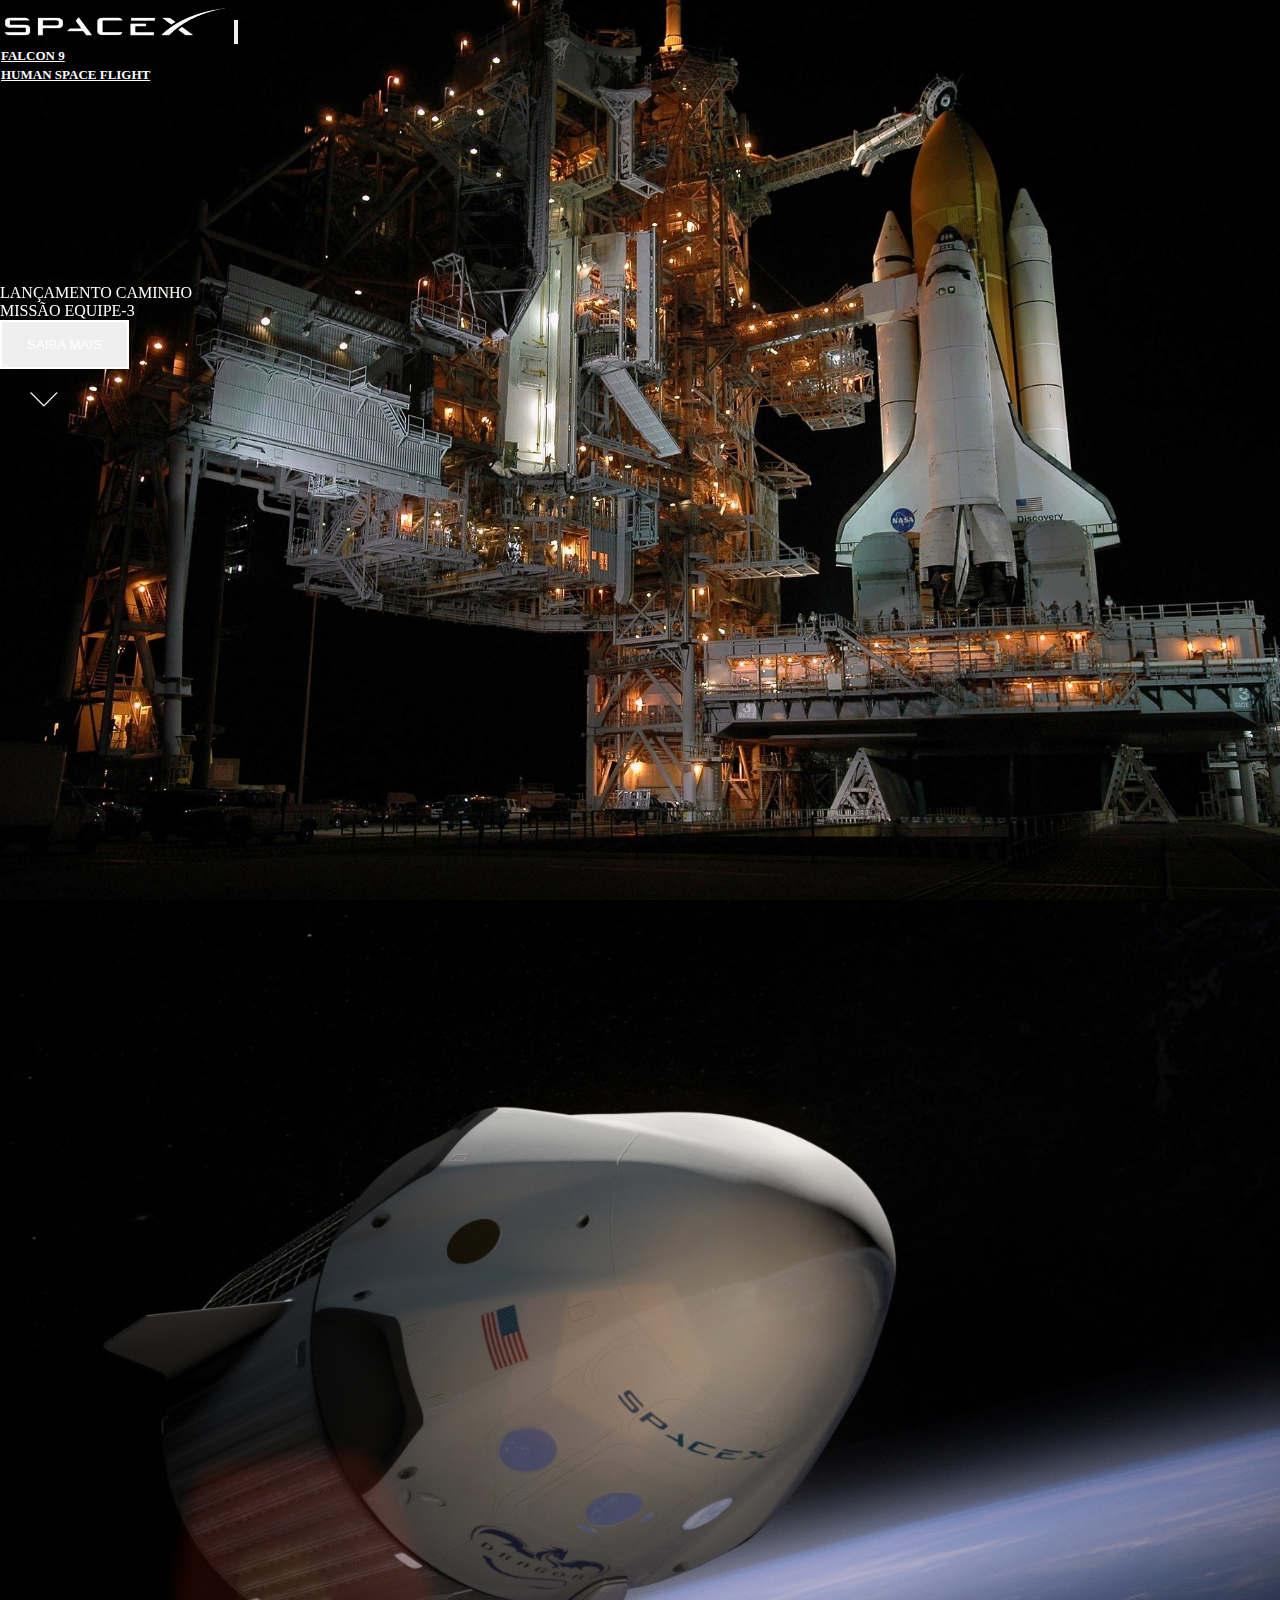
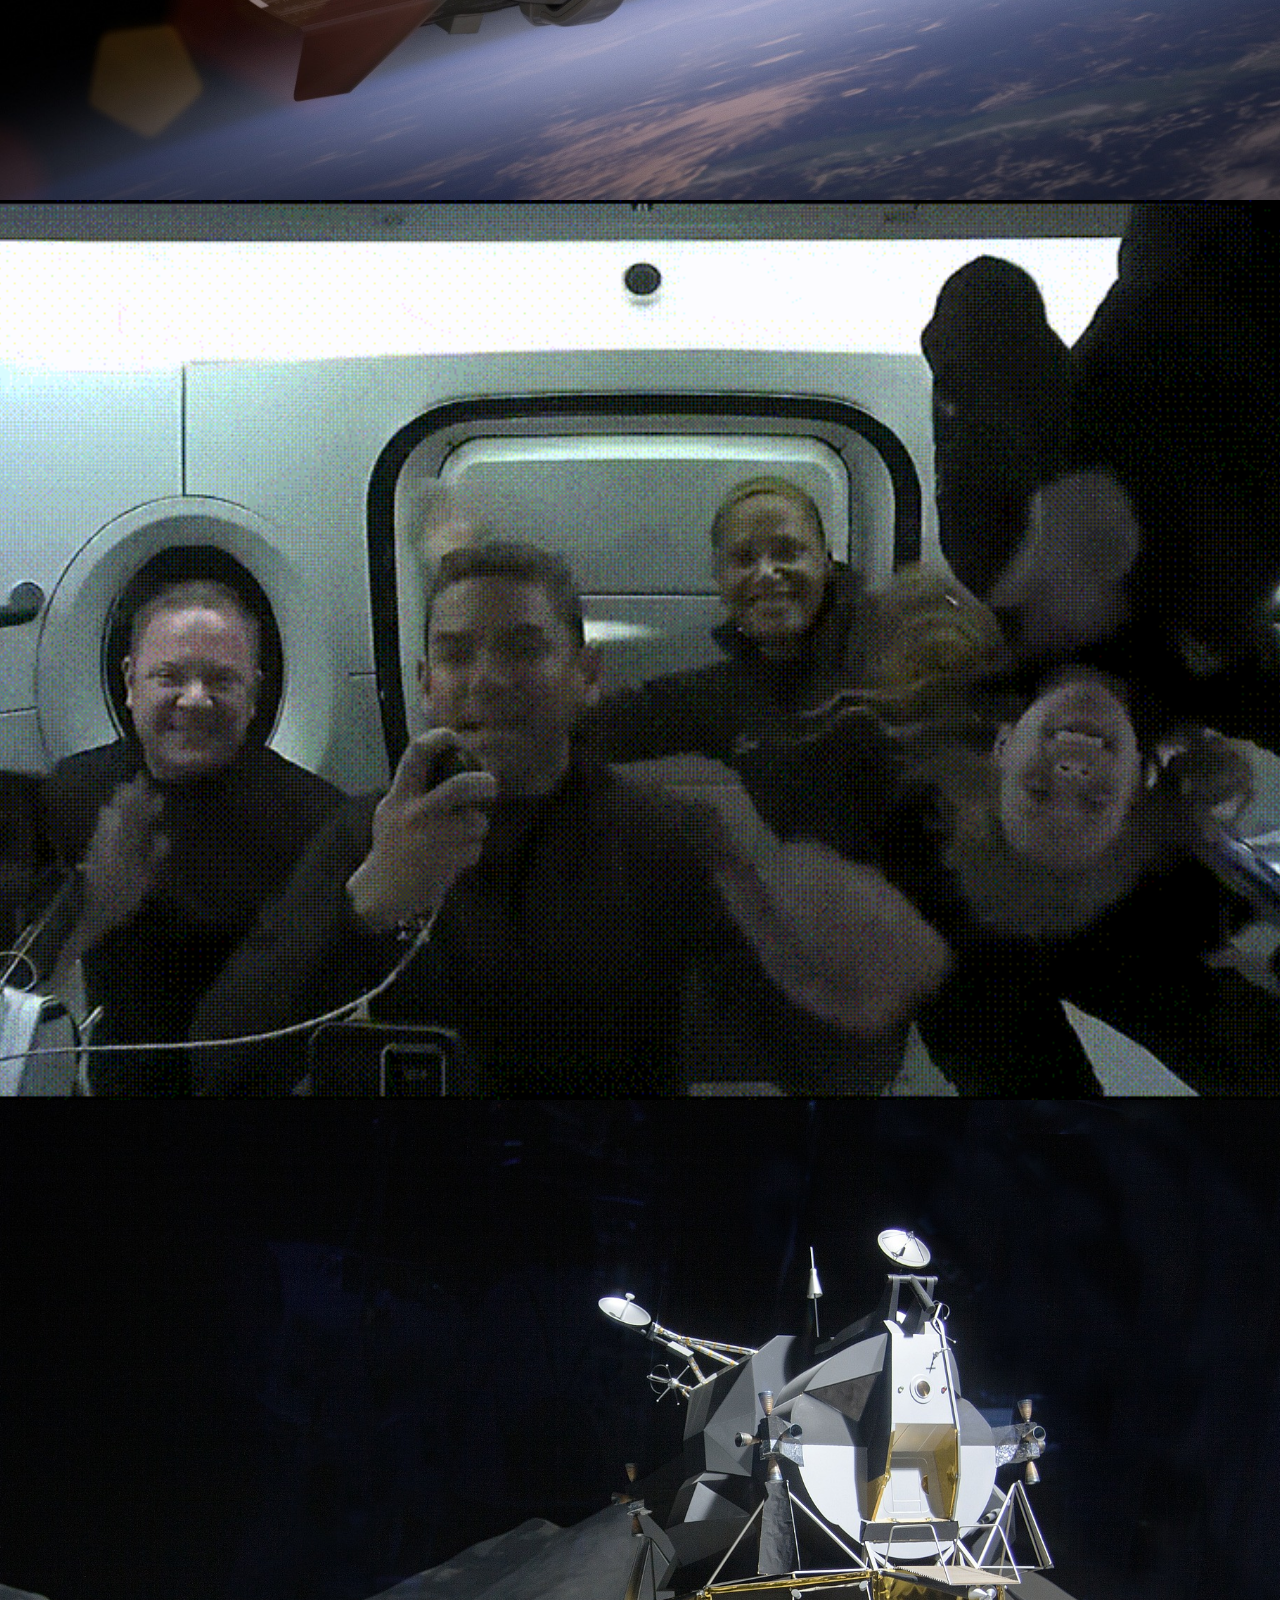
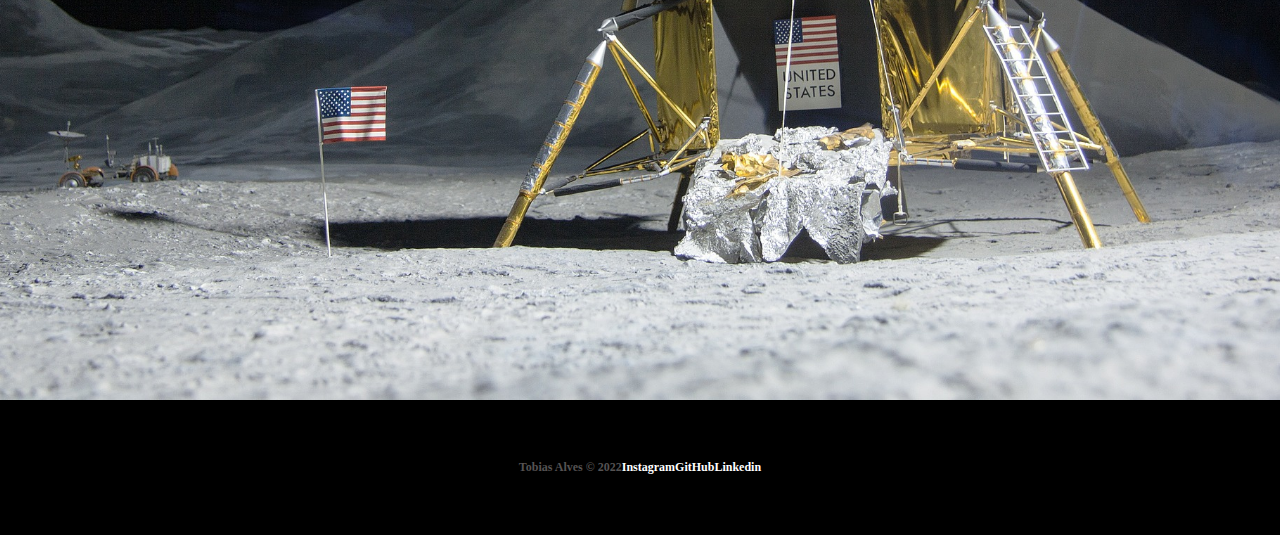
==== index.html @ dced0ced "Initial commit" ====
<!DOCTYPE html>
<html lang="pt-br">
  <head>
    <meta charset="UTF-8" />
    <meta http-equiv="X-UA-Compatible" content="IE=edge" />
    <meta name="viewport" content="width=device-width, initial-scale=1.0" />
    <!-- Animation Lib -->
    <link rel="stylesheet" href="https://unpkg.com/aos@next/dist/aos.css" />
    <!-- Bootstrap Css -->
    <link
      href="https://cdn.jsdelivr.net/npm/bootstrap@5.1.3/dist/css/bootstrap.min.css"
      rel="stylesheet"
      integrity="sha384-1BmE4kWBq78iYhFldvKuhfTAU6auU8tT94WrHftjDbrCEXSU1oBoqyl2QvZ6jIW3"
      crossorigin="anonymous"
    />
    <link
      rel="shortcut icon"
      href="img/home/spacex (1).png"
      type="image/x-icon"
    />
    <link rel="stylesheet" href="css/style.css" />
    <title>SpaceX</title>
  </head>
  <body class="bg-black">
    <section class="container-fluid section1">
      <header class="container">
        <nav
          class="navbar navbar-expand-lg navbar-dark d-flex justify-content-between"
        >
          <div class="container-fluid">
            <a class="navbar-brand" href="#"
              ><img
                class="img-fluid logo mt-2"
                src="img/spaceX-Logo.png"
                alt="SpaceX logo"
            /></a>
            <button
              class="navbar-toggler"
              type="button"
              data-bs-toggle="collapse"
              data-bs-target="#navbarNav"
              aria-controls="navbarNav"
              aria-expanded="false"
              aria-label="Toggle navigation"
            >
              <p class="navbar-toggler-icon"></p>
            </button>
            <div class="collapse navbar-collapse" id="navbarNav">
              <ul class="navbar-nav mt-4">
                <li class="nav-item me-2">
                  <a
                    class="nav-link active"
                    aria-current="page"
                    href="pages/falcon9.html"
                     >FALCON 9
                  </a>
                </li>
                <li class="nav-item">
                  <a class="nav-link" href="pages/humanflight.html"
                    >HUMAN SPACE FLIGHT</a
                  >
                </li>
              </ul>
            </div>
          </div>
        </nav>
      </header>
      <div  data-aos="fade-up" data-aos-duration="2000"  class="container text">
        <p class="h5" id="t1">LANÇAMENTO CAMINHO</p>
        <p class="h1">MISSÃO EQUIPE-3</p>
        <button type="button" class="btn btn-outline-light mt-5" id="button">
          SAIBA MAIS
        </button>
        <div class="container text-center">
          <img class="arrowdown" src="img/home/arrowDown.gif" alt="arrowDown" />
        </div>
      </div>
    </section>

    <section class="container-fluid section2">
      <div class="container text" data-aos="fade-right" data-aos-duration="2000">
        <p class="h5" id="t1">MISSÃO CONCLUÍDA</p>
        <p class="h1">MISSÃO EQUIPE-2 RETORNOU</p>
        <button type="button" class="btn btn-outline-light mt-3" id="button">
          SAIBA MAIS
        </button>
    </section>

     <section class="container-fluid section3">
      <div class="container text" data-aos="fade-down" data-aos-duration="2000">
        <p class="h5" id="t1">MISSÃO CONCLUÍDA</p>
        <p class="h1">DRAGON RETORNOU PARA A TERRA</p>
        <button type="button" class="btn btn-outline-light mt-3" id="button">
          SAIBA MAIS
        </button>
    </section>

    <section class="container-fluid section4">
      <div class="container text" data-aos="fade-down-right" data-aos-duration="2000">
        <p class="h1">STARSHIP POUSA ASTRONAUTAS NA LUA</p>
        <button type="button" class="btn btn-outline-light mt-3" id="button">
          SAIBA MAIS
        </button>
    </section>

    <footer class="container-fluid text-center footer">
      <span class="me-3"> Tobias Alves &copy; 2022</span>
      <a class="me-3" target="_blank" href="https://www.instagram.com/tobias_alvz/">Instagram</a>
      <a class="me-3" target="_blank" href="https://github.com/TobiasAlvz">GitHub</a>
      <a class="me-3"target="_blank" href="https://www.linkedin.com/in/tobias-jos%C3%A9-alves-ribeiro-29b433242/">Linkedin</a>
    </footer>
    <!-- Script animation -->
    <script src="https://unpkg.com/aos@next/dist/aos.js"></script>
    <script>
      AOS.init();
    </script>
    <!-- Bootstrap Js -->
    <script
      src="https://cdn.jsdelivr.net/npm/bootstrap@5.2.0/dist/js/bootstrap.bundle.min.js"
      integrity="sha384-A3rJD856KowSb7dwlZdYEkO39Gagi7vIsF0jrRAoQmDKKtQBHUuLZ9AsSv4jD4Xa"
      crossorigin="anonymous"
    ></script>
  </body>
</html>
---- css/style.css ----
* {
  margin: 0;
  padding: 0;
  box-sizing: border-box;
  color: white;
}

section {
  min-height: 100vh;
  background-position: center;
  background-repeat: no-repeat;
  background-size: cover;
  color: white;
}

.logo {
  width: 230px;
}

a {
  position: relative;
  display: inline-block;
}

.nav-link {
  padding: 1px;
  font-size: small;
  font-weight: bold;
}

.nav-link:after {
  content: "  ";
  position: absolute;
  width: 100%;
  transform: scaleX(0);
  height: 1px;
  bottom: 0;
  left: 0;
  background-color: white;
  transform-origin: bottom right;
  transition: transform 0.3s ease-out;
}

.nav-link:hover:after {
  transform: scaleX(1);
  transform-origin: bottom left;
}

.arrowdown {
  display: inline-block;
  width: 90px;
  margin-top: 5px;
}

#button {
  padding: 15px 25px;
  border: 2px solid white;
  position: relative;
}

#button:before {
  content: "";
  position: absolute;
  top: 0px;
  left: 0px;
  width: 100%;
  height: 0px;
  background-color: rgba(255, 255, 255, 0.185);
  color: black;
  border-radius: 10px;
  transition: all 0.5s ease;
}

#button:hover:before {
  height: 100%;
  color: black;
  font-weight: bold;
}

.footer {
  background-color: black;
  height: 15vh;
  font-size: 12px;
  font-weight: bold;
  display: flex;
  align-items: center;
  justify-content: center;
}
.footer a {
  text-decoration: none;
  color: white;
  transition: 0.5s;
}
.footer a:hover {
  color: #b9b9b9;
}

.footer > span {
  color: #555252;
}

.navbar-toggler-icon {
  height: 20px;
}

section.section1 {
  background-image: url("../../img/home/01 (1).jpg");
}
section.section2 {
  background-image: url("../../img/home/03 (1).jpg");
}
section.section3 {
  background-image: url("../../img/home/02.gif");
}
section.section4 {
  background-image: url("../../img/home/04.jpg");
}

.text {
  padding-top: 200px;
}

@media (max-width: 405px) {
  .logo {
    width: 180px;
    margin-top: 15px;
  }
  .footer {
    font-size: 10px;
  }
}
@media (max-width: 350px) {
  .logo {
    width: 150px;
    margin-top: 15px;
  }
}
@media (max-width: 750px) {
  .text {
    padding-top: 120px;
  }
  .text {
    width: auto;
    font-size: 50px;
  }
  .text {
    width: auto;
    font-size: 50px;
  }
}

/*# sourceMappingURL=style.css.map */
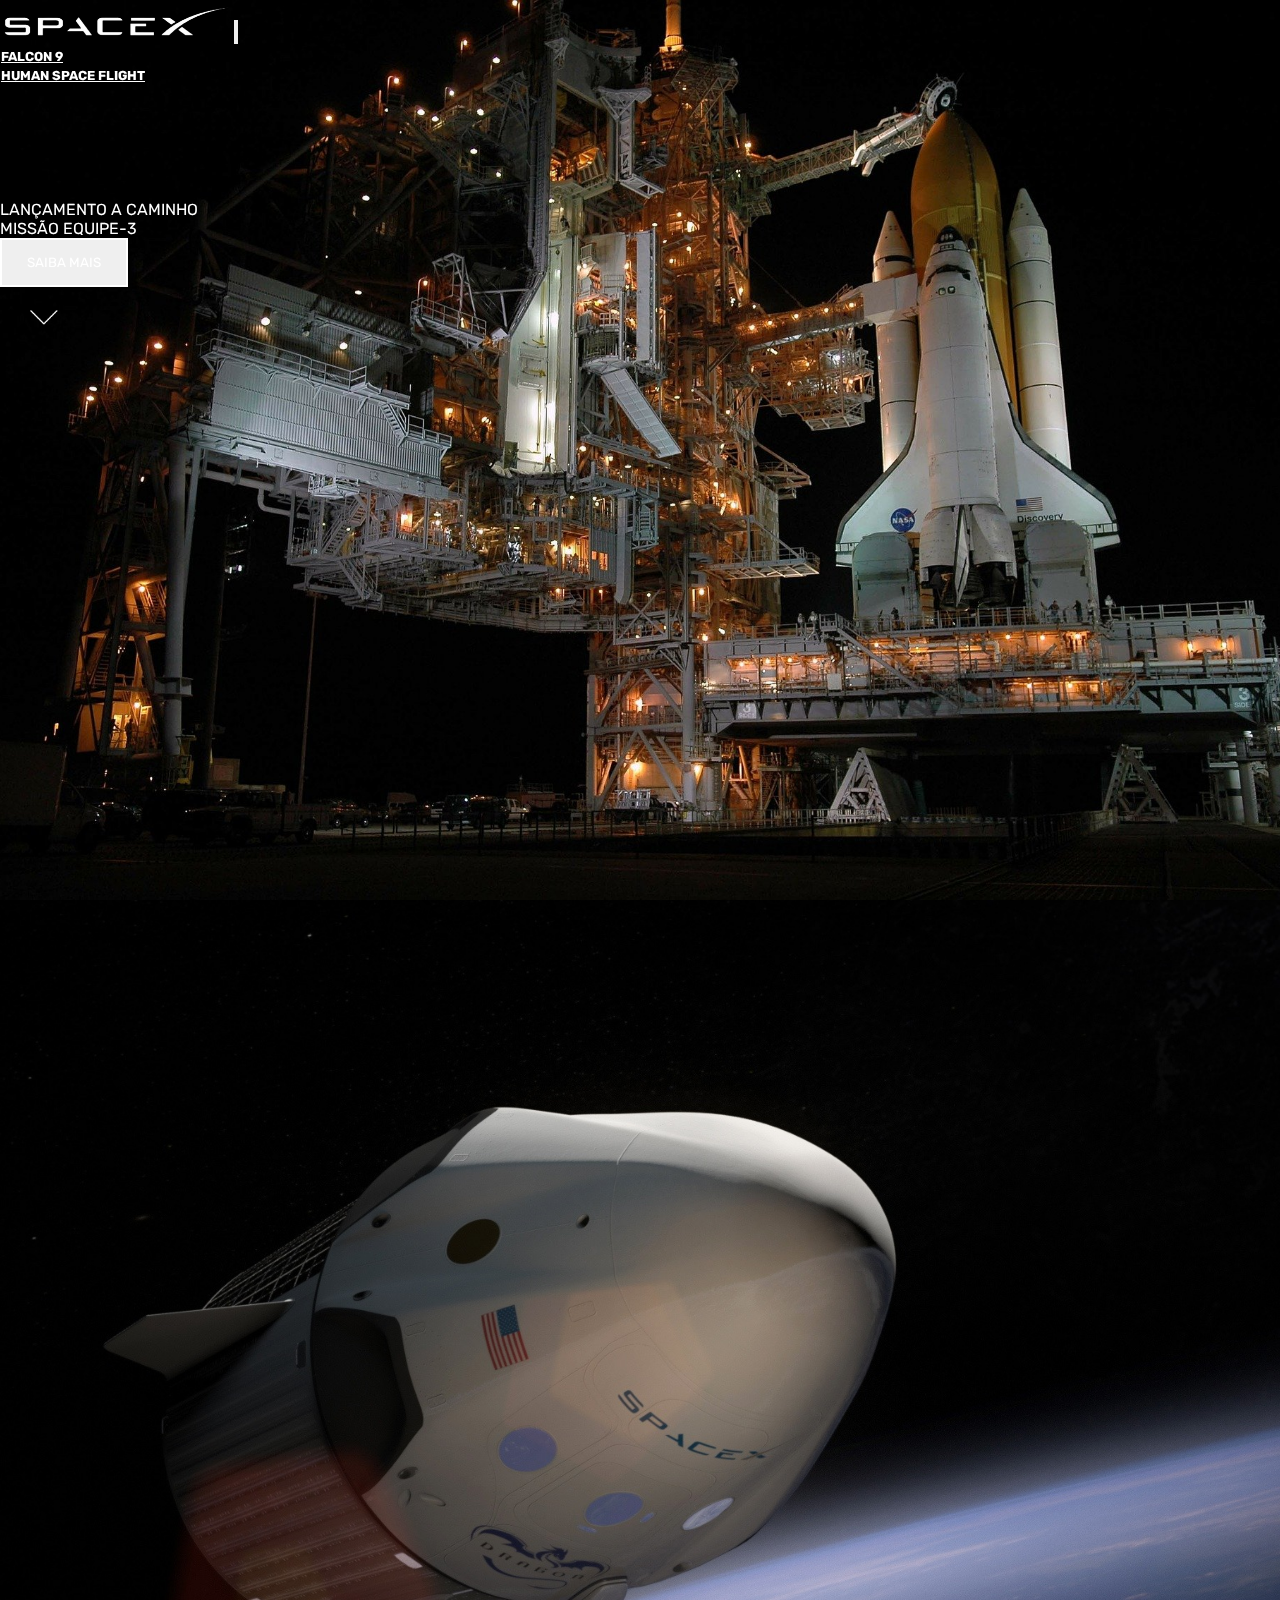
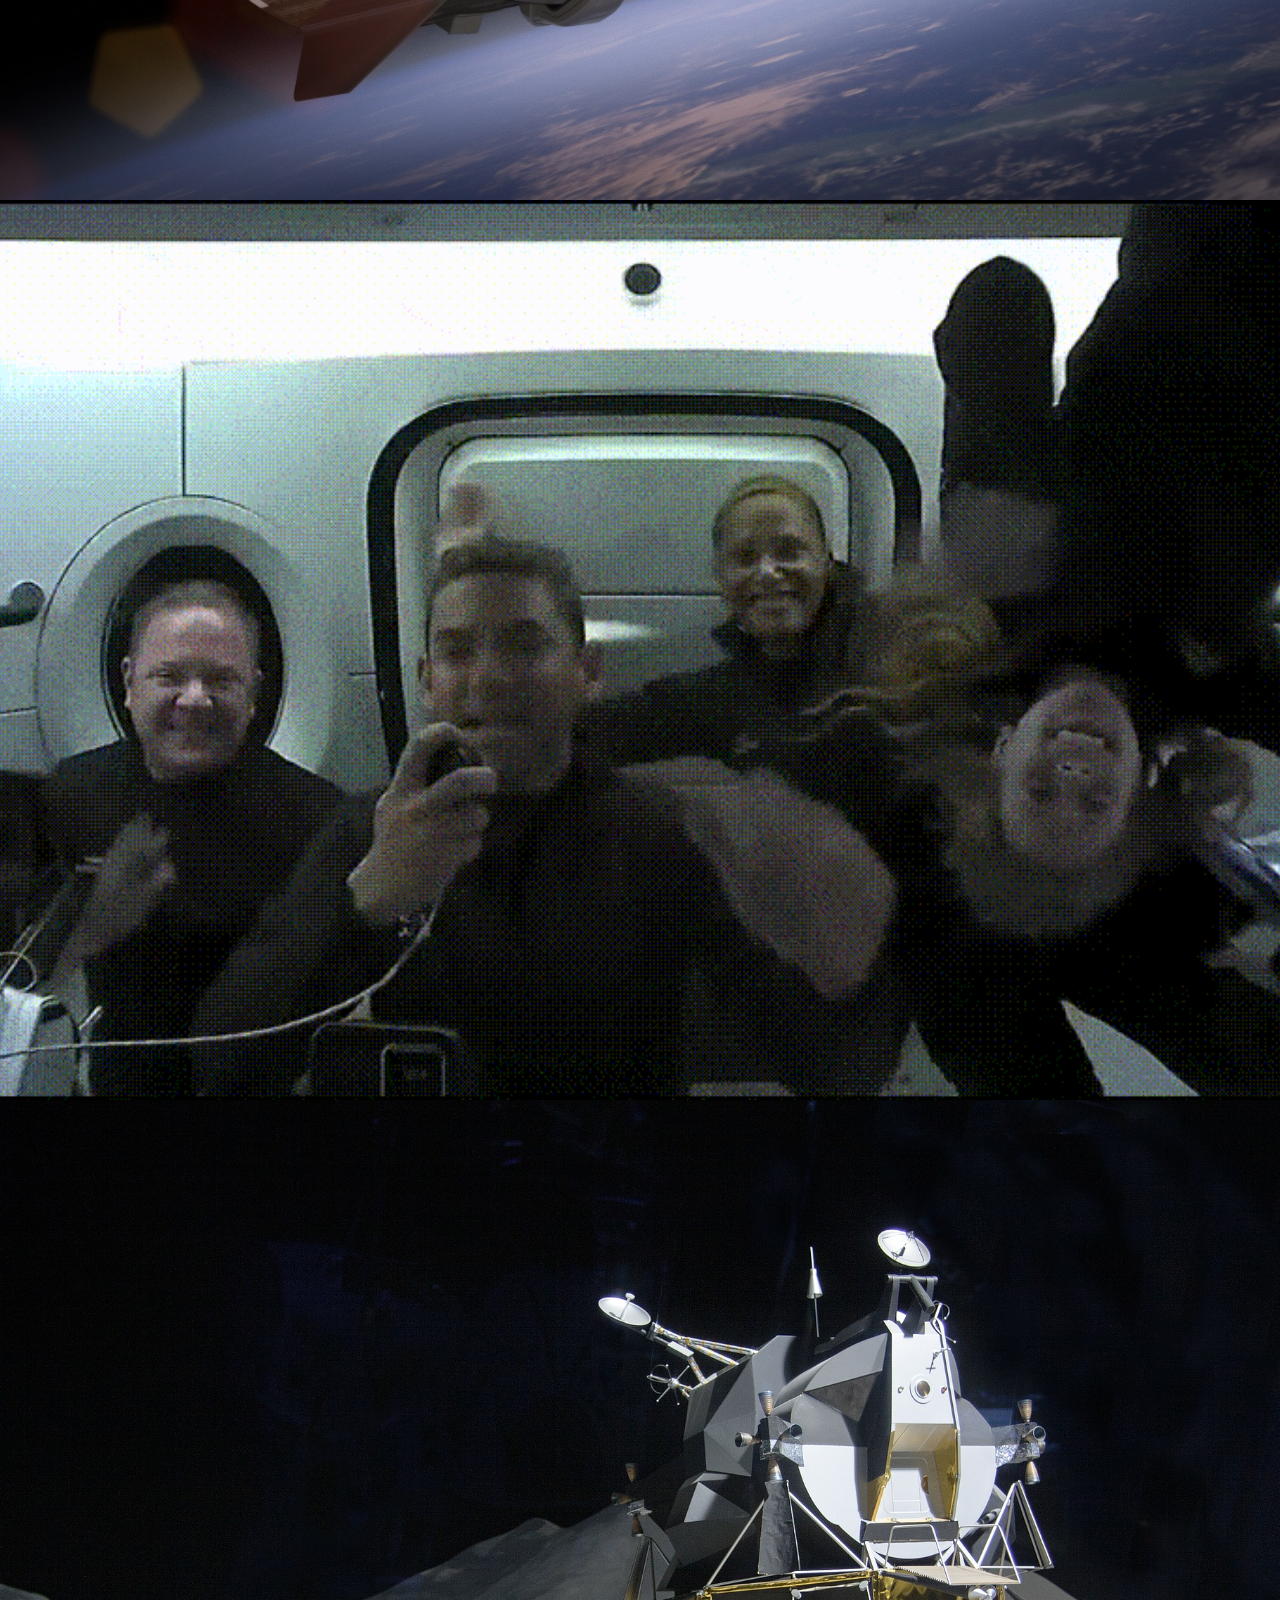
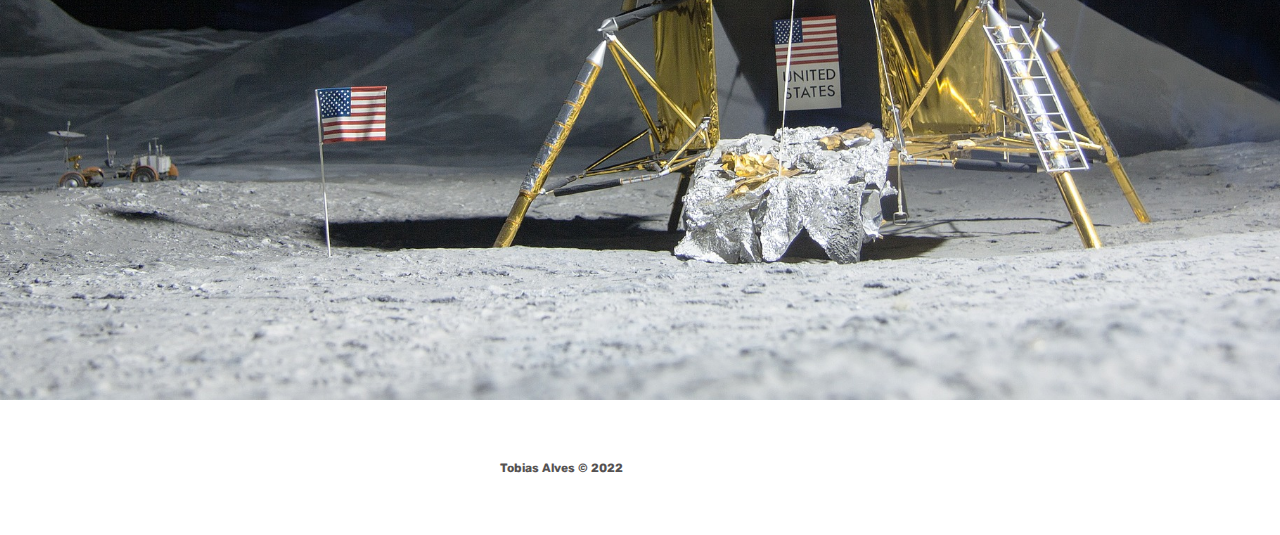
==== commit 0d71649e: "up" ====
--- a/index.html
+++ b/index.html
@@ -66,7 +66,7 @@
         </nav>
       </header>
       <div  data-aos="fade-up" data-aos-duration="2000"  class="container text">
-        <p class="h5" id="t1">LANÇAMENTO CAMINHO</p>
+        <p class="h5" id="t1">LANÇAMENTO A CAMINHO</p>
         <p class="h1">MISSÃO EQUIPE-3</p>
         <button type="button" class="btn btn-outline-light mt-5" id="button">
           SAIBA MAIS
--- a/css/style.css
+++ b/css/style.css
@@ -1,34 +1,34 @@
+@import "https://fonts.googleapis.com/css2?family=Rubik:wght@300&display=swap";
 * {
   margin: 0;
   padding: 0;
   box-sizing: border-box;
-  color: white;
-}
-
+  color: #fff;
+  font-family: "Rubik", sans-serif;
+}
 section {
   min-height: 100vh;
   background-position: center;
   background-repeat: no-repeat;
   background-size: cover;
-  color: white;
-}
-
+  color: #fff;
+}
+header {
+  position: fixed;
+}
 .logo {
   width: 230px;
 }
-
 a {
   position: relative;
   display: inline-block;
 }
-
 .nav-link {
   padding: 1px;
   font-size: small;
   font-weight: bold;
 }
-
-.nav-link:after {
+.nav-link.nav-link:after {
   content: "  ";
   position: absolute;
   width: 100%;
@@ -36,28 +36,26 @@
   height: 1px;
   bottom: 0;
   left: 0;
-  background-color: white;
+  background-color: #fff;
+  font-weight: bold;
+  color: #b9b9b9;
   transform-origin: bottom right;
   transition: transform 0.3s ease-out;
 }
-
-.nav-link:hover:after {
+.nav-link.nav-link:hover:after {
   transform: scaleX(1);
   transform-origin: bottom left;
 }
-
 .arrowdown {
   display: inline-block;
   width: 90px;
   margin-top: 5px;
 }
-
 #button {
   padding: 15px 25px;
-  border: 2px solid white;
+  border: 2px solid #fff;
   position: relative;
 }
-
 #button:before {
   content: "";
   position: absolute;
@@ -66,19 +64,16 @@
   width: 100%;
   height: 0px;
   background-color: rgba(255, 255, 255, 0.185);
-  color: black;
+  color: #000;
   border-radius: 10px;
   transition: all 0.5s ease;
 }
-
 #button:hover:before {
   height: 100%;
-  color: black;
-  font-weight: bold;
-}
-
+  color: #000;
+  font-weight: bold;
+}
 .footer {
-  background-color: black;
   height: 15vh;
   font-size: 12px;
   font-weight: bold;
@@ -88,38 +83,33 @@
 }
 .footer a {
   text-decoration: none;
-  color: white;
+  color: #fff;
   transition: 0.5s;
 }
 .footer a:hover {
   color: #b9b9b9;
 }
-
 .footer > span {
   color: #555252;
 }
-
 .navbar-toggler-icon {
   height: 20px;
 }
-
 section.section1 {
-  background-image: url("../../img/home/01 (1).jpg");
+  background-image: url("../img/home/01 (1).jpg");
 }
 section.section2 {
-  background-image: url("../../img/home/03 (1).jpg");
+  background-image: url("../img/home/03 (1).jpg");
 }
 section.section3 {
-  background-image: url("../../img/home/02.gif");
+  background-image: url("../img/home/02.gif");
 }
 section.section4 {
   background-image: url("../../img/home/04.jpg");
 }
-
 .text {
   padding-top: 200px;
 }
-
 @media (max-width: 405px) {
   .logo {
     width: 180px;
@@ -148,5 +138,250 @@
     font-size: 50px;
   }
 }
-
-/*# sourceMappingURL=style.css.map */
+section.section5 {
+  background-image: url(../img/falcon9/01.jpg);
+}
+section.section6 {
+  background-image: url(../img/falcon9/02.jpg);
+}
+section.carousel1 {
+  background-image: url(../img/falcon9/03.jpg);
+}
+section.carousel2 {
+  background-image: url(../img/falcon9/04.jpg);
+}
+section.carousel3 {
+  background-image: url(../img/falcon9/05.jpg);
+}
+section.carousel4 {
+  background-image: url(../img/falcon9/06.jpg);
+}
+section.carousel5 {
+  background-image: url(../img/falcon9/07.jpg);
+}
+section.section07 {
+  background-image: url(../img/falcon9/08.jpg);
+}
+.title1 {
+  font-size: 90px;
+  font-weight: bold;
+}
+.numbers {
+  background-color: #000;
+  height: 40vh;
+  display: flex;
+  flex-direction: column;
+  justify-content: center;
+}
+.numbers .titleNumbers {
+  font-size: 90px;
+}
+.numbers .sub {
+  font-size: 20px;
+}
+.f9Desc {
+  font-size: 22px;
+  width: 640px;
+  line-height: 50px;
+}
+.textFalcon9 {
+  display: grid;
+  height: 90vh;
+  align-items: center;
+  justify-content: left;
+}
+#overViewPosition {
+  width: 500px;
+  margin-left: 13%;
+  padding-top: 15%;
+}
+.carrosselSlide img {
+  height: 100vh;
+}
+.carousselText {
+  background-color: #000;
+}
+.downloadDesc {
+  height: 85vh;
+  padding-top: 240px;
+}
+.downloadDesc a {
+  text-decoration: none;
+  color: #fff;
+}
+.downloadDesc a:hover {
+  color: #b9b9b9;
+}
+.downloadDesc button {
+  border: 2px solid #fff;
+  margin-right: 10px;
+}
+@media (max-width: 425px) {
+  .text {
+    display: flex;
+    flex-direction: column;
+    justify-content: center;
+    min-height: 80vh;
+  }
+  .h1 {
+    font-size: 50px;
+  }
+  .numbers .titleNumbers {
+    font-size: 40px;
+  }
+  .numbers .sub {
+    font-size: 14px;
+  }
+  .f9Desc {
+    width: auto;
+    font-size: 18px;
+    line-height: 30px;
+  }
+  #overViewPosition {
+    display: flex;
+    height: 90vh;
+    flex-direction: column;
+    justify-content: center;
+    width: auto;
+    margin-left: auto;
+  }
+  .titleOverView {
+    font-size: 26px;
+    font-weight: bold;
+  }
+  .subTitleOvewView {
+    font-size: 20px;
+    font-weight: 300;
+  }
+}
+.downloadDesc button {
+  margin: 10px 0px;
+}
+section.section8 {
+  background-image: url "../img/humanflight/01 (3).jpg";
+}
+section.section9 {
+  background-image: url("../img/humanflight/02 (2).jpg");
+}
+section.section10 {
+  background-image: url("../img/humanflight/03 (3).jpg");
+}
+section.section11 {
+  background-image: url("../img/humanflight/04 (2).jpg");
+}
+section.section12 {
+  background-image: url("../img/humanflight/05 (1).jpg");
+}
+.text1 {
+  height: 90vh;
+  display: flex;
+  flex-direction: column;
+  justify-content: center;
+  align-items: center;
+}
+.text1 h1 {
+  font-size: 110px;
+}
+.text1 p {
+  margin-top: 20px;
+  margin-bottom: 50px;
+  font-size: 30px;
+  font-weight: 300;
+}
+.text1 img {
+  width: 130px;
+}
+.eartDesc {
+  background-color: #000;
+  height: 25vh;
+  display: flex;
+  align-items: center;
+  justify-content: center;
+}
+.eartDesc p {
+  font-weight: 400;
+  font-size: 20px;
+  width: 800px;
+}
+.eartDesc a {
+  text-decoration: none;
+  color: #fff;
+  font-weight: 500;
+}
+.containerRightContent {
+  margin-left: 55%;
+  padding-top: 15%;
+}
+.titleSection {
+  font-size: 60px;
+  font-weight: bold;
+}
+.subTitle {
+  font-weight: 300;
+  margin-bottom: 40px;
+}
+.containerLeftContent {
+  margin-left: 5%;
+  padding-top: 15%;
+}
+@media (max-width: 1024px) {
+  .text1 h1 {
+    font-size: 90px;
+  }
+  .text1 p {
+    margin: 20px 0px;
+    font-size: 30px;
+    font-weight: 300;
+  }
+  .containerRightContent {
+    margin-left: 50%;
+    padding-top: 20%;
+  }
+  .titleSection {
+    font-size: 50px;
+    font-weight: bold;
+  }
+  .subTitle {
+    font-weight: 300;
+    margin-bottom: 40px;
+  }
+  .containerLeftContent {
+    margin-left: 5%;
+    padding-top: 20%;
+  }
+}
+@media (max-width: 425px) {
+  .title1 h1 {
+    font-size: 40px;
+  }
+  .title1 p {
+    font-size: 16px;
+  }
+  .arrowDown {
+    display: none;
+  }
+  .eartDesc {
+    height: 30vh;
+  }
+  .eartDesc p {
+    font-weight: 400;
+    font-size: 14px;
+    width: auto;
+  }
+  .containerRightContent {
+    margin-left: 20%;
+    padding-top: 30%;
+  }
+  .titleSection {
+    font-size: 50px;
+    font-weight: bold;
+  }
+  .subTitle {
+    font-weight: 300;
+    margin-bottom: 40px;
+  }
+  .containerLeftContent {
+    margin-left: 7%;
+    padding-top: 30%;
+  }
+} /*# sourceMappingURL=style.css.map */
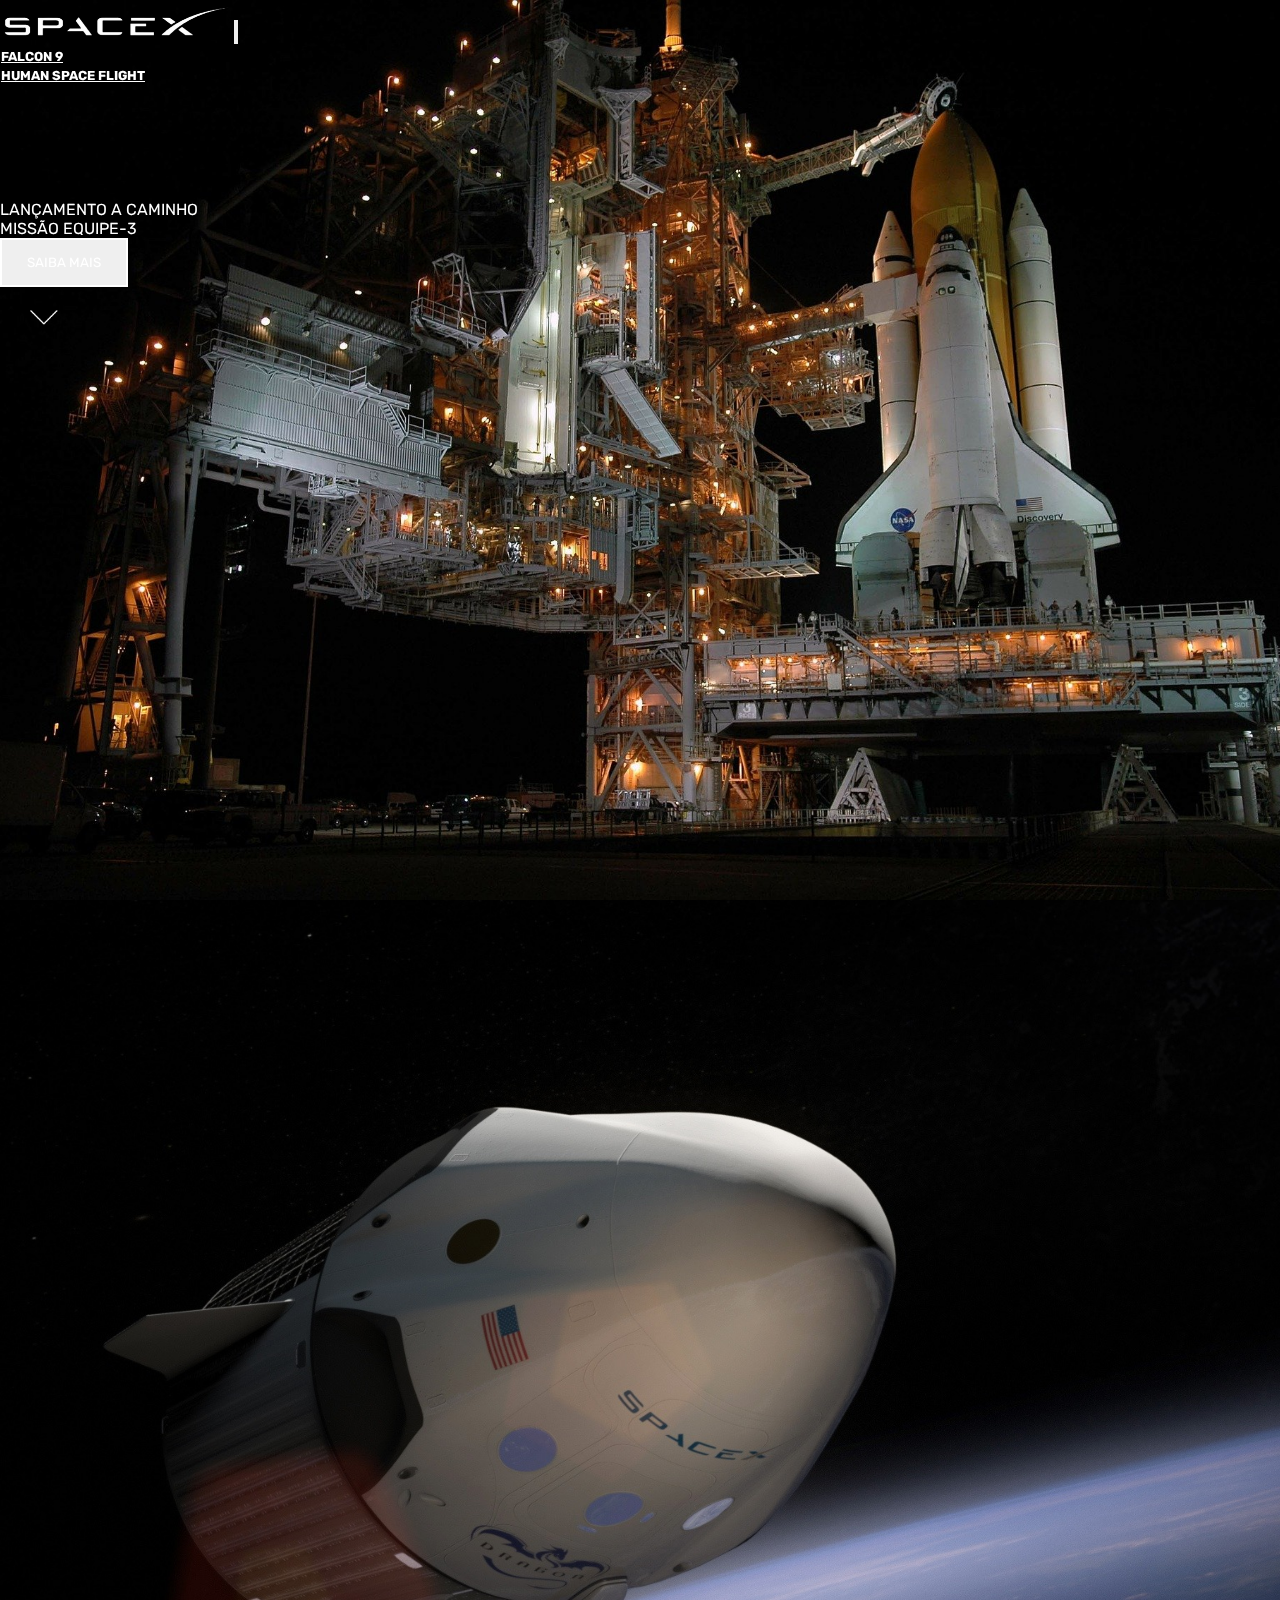
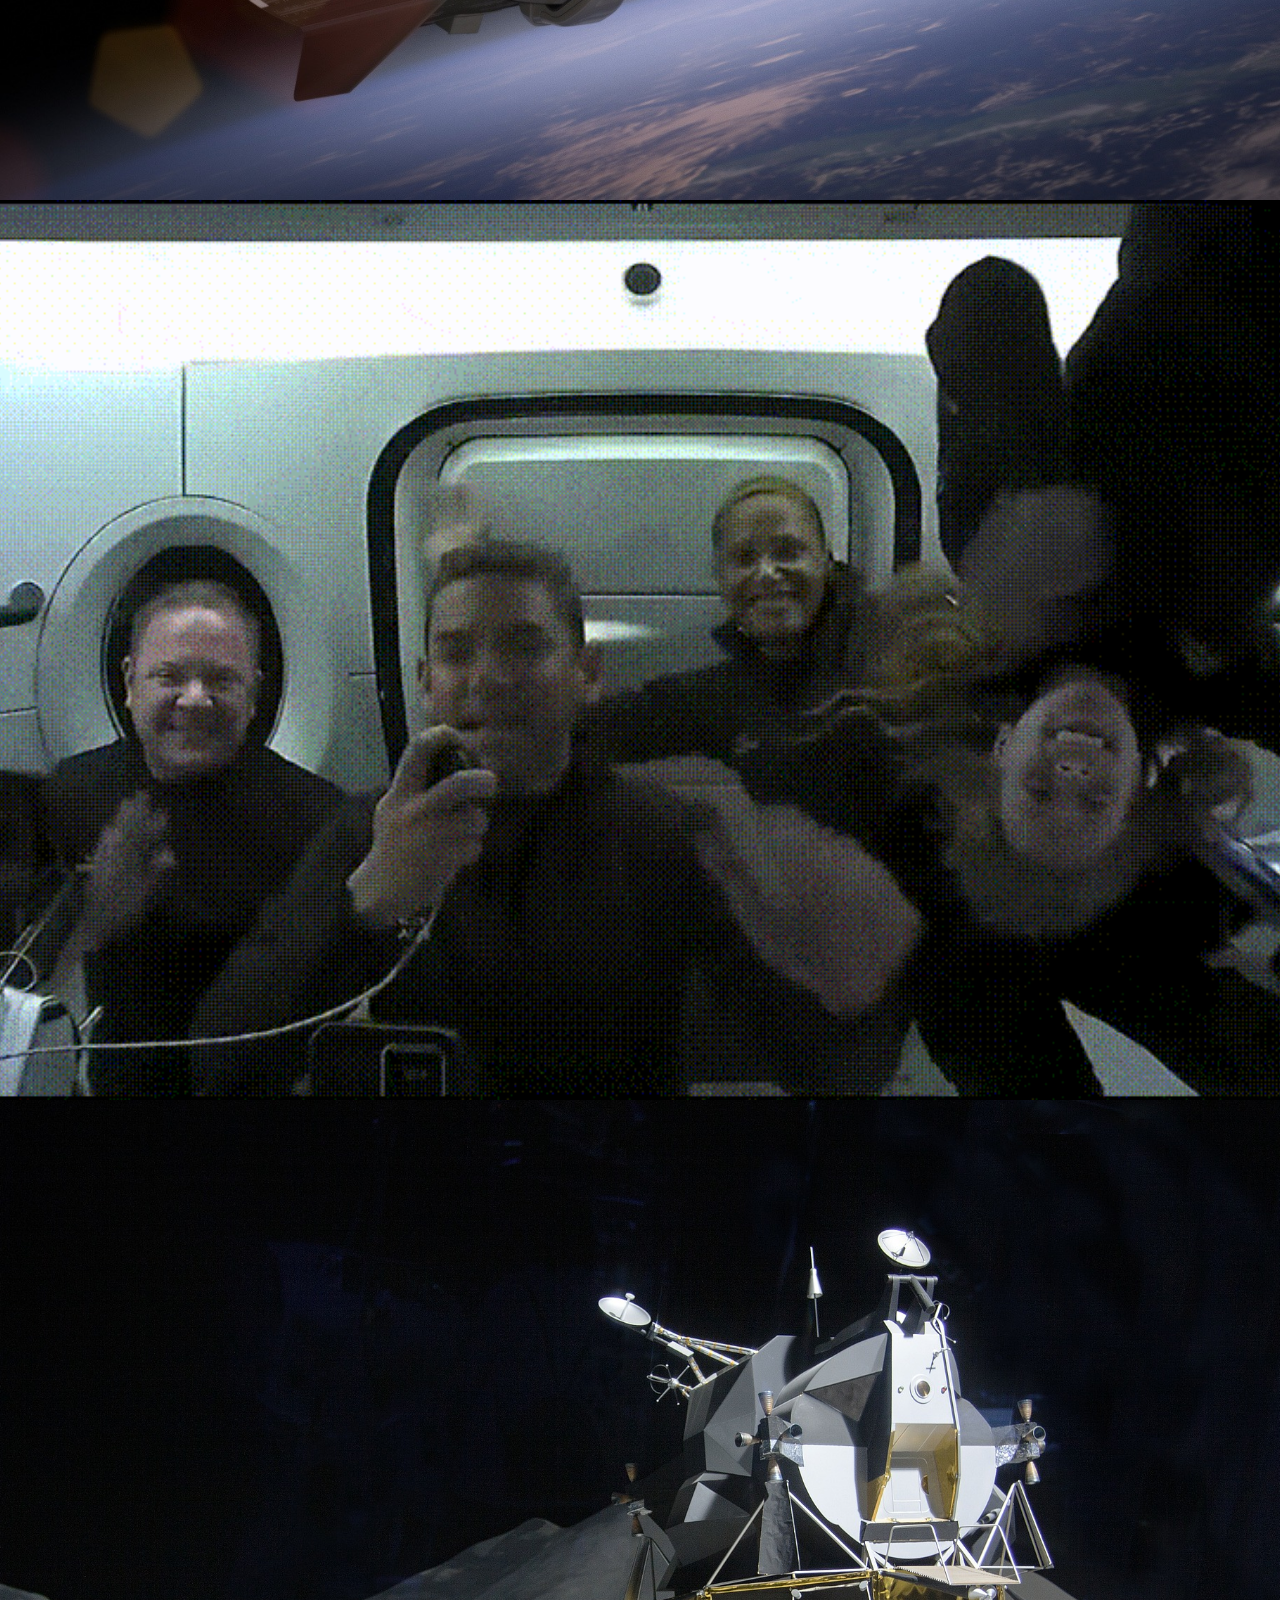
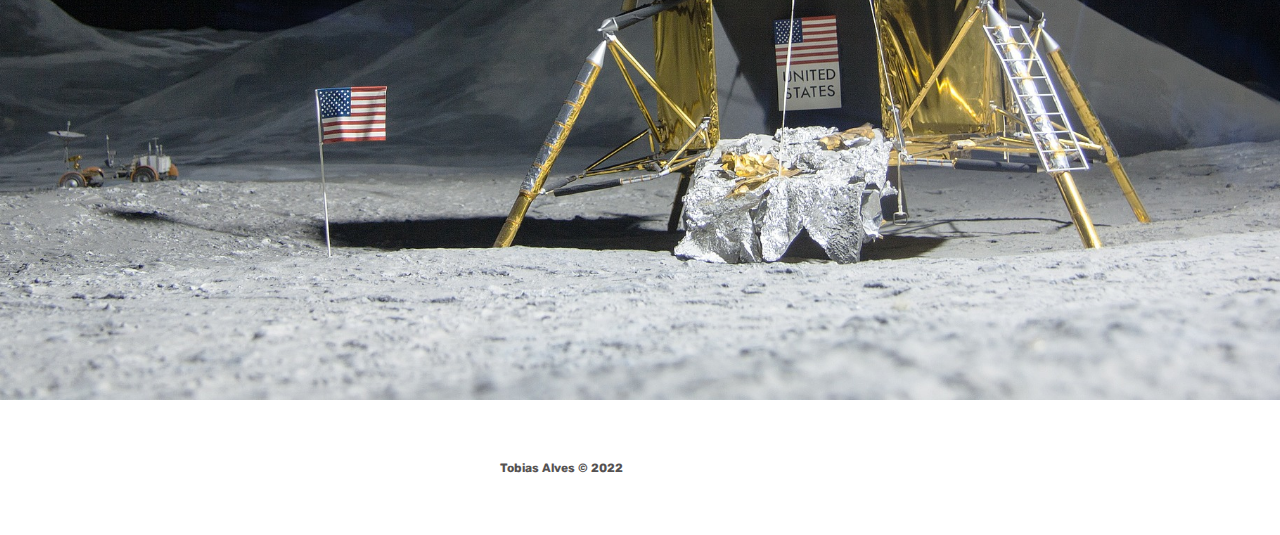
==== commit 3c8f45d8: "bootstrap" ====
--- a/index.html
+++ b/index.html
@@ -18,7 +18,7 @@
       href="img/home/spacex (1).png"
       type="image/x-icon"
     />
-    <link rel="stylesheet" href="css/style.css" />
+    <link rel="stylesheet" href="css/styles/style.css" />
     <title>SpaceX</title>
   </head>
   <body class="bg-black">
@@ -72,7 +72,7 @@
           SAIBA MAIS
         </button>
         <div class="container text-center">
-          <img class="arrowdown" src="img/home/arrowDown.gif" alt="arrowDown" />
+          <img class="arrowdown" src="img/arrowDown.gif" alt="arrowDown" />
         </div>
       </div>
     </section>
--- a/css/styles/style.css
+++ b/css/styles/style.css
@@ -0,0 +1,421 @@
+@import url("https://fonts.googleapis.com/css2?family=Rubik:wght@300&display=swap");
+* {
+  margin: 0;
+  padding: 0;
+  box-sizing: border-box;
+  color: white;
+  font-family: "Rubik", sans-serif;
+}
+
+section {
+  min-height: 100vh;
+  background-position: center;
+  background-repeat: no-repeat;
+  background-size: cover;
+  color: white;
+}
+
+header {
+  position: fixed;
+}
+
+.logo {
+  width: 230px;
+}
+
+a {
+  position: relative;
+  display: inline-block;
+}
+
+.nav-link {
+  padding: 1px;
+  font-size: small;
+  font-weight: bold;
+}
+.nav-link.nav-link:after {
+  content: "  ";
+  position: absolute;
+  width: 100%;
+  transform: scaleX(0);
+  height: 1px;
+  bottom: 0;
+  left: 0;
+  background-color: white;
+  font-weight: bold;
+  color: #b9b9b9;
+  transform-origin: bottom right;
+  transition: transform 0.3s ease-out;
+}
+.nav-link.nav-link:hover:after {
+  transform: scaleX(1);
+  transform-origin: bottom left;
+}
+
+.arrowdown {
+  display: inline-block;
+  width: 90px;
+  margin-top: 5px;
+}
+
+#button {
+  padding: 15px 25px;
+  border: 2px solid white;
+  position: relative;
+}
+
+#button:before {
+  content: "";
+  position: absolute;
+  top: 0px;
+  left: 0px;
+  width: 100%;
+  height: 0px;
+  background-color: rgba(255, 255, 255, 0.185);
+  color: black;
+  border-radius: 10px;
+  transition: all 0.5s ease;
+}
+
+#button:hover:before {
+  height: 100%;
+  color: black;
+  font-weight: bold;
+}
+
+.footer {
+  height: 15vh;
+  font-size: 12px;
+  font-weight: bold;
+  display: flex;
+  align-items: center;
+  justify-content: center;
+}
+.footer a {
+  text-decoration: none;
+  color: white;
+  transition: 0.5s;
+}
+.footer a:hover {
+  color: #b9b9b9;
+}
+
+.footer > span {
+  color: #555252;
+}
+
+.navbar-toggler-icon {
+  height: 20px;
+}
+
+section.section1 {
+  background-image: url("../../img/home/Home-1.jpg");
+}
+section.section2 {
+  background-image: url("../../img/home/Home-3.jpg");
+}
+section.section3 {
+  background-image: url("../../img/home/Home-2.gif");
+}
+section.section4 {
+  background-image: url("../../img/home/Home-4.jpg");
+}
+
+.text {
+  padding-top: 200px;
+}
+
+@media (max-width: 405px) {
+  .logo {
+    width: 180px;
+    margin-top: 15px;
+  }
+  .footer {
+    font-size: 10px;
+  }
+}
+@media (max-width: 350px) {
+  .logo {
+    width: 150px;
+    margin-top: 15px;
+  }
+}
+@media (max-width: 750px) {
+  .text {
+    padding-top: 120px;
+  }
+  .text {
+    width: auto;
+    font-size: 50px;
+  }
+  .text {
+    width: auto;
+    font-size: 50px;
+  }
+}
+section.section5 {
+  background-image: url(../../img/falcon9/Falcon-1.jpg);
+}
+section.section6 {
+  background-image: url(../../img/falcon9/Falcon-2.jpg);
+}
+section.carousel1 {
+  background-image: url(../../img/falcon9/Falcon-3.jpg);
+}
+section.carousel2 {
+  background-image: url(../../img/falcon9/Falcon-4.jpg);
+}
+section.carousel3 {
+  background-image: url(../../img/falcon9/Falcon-5.jpg);
+}
+section.carousel4 {
+  background-image: url(../../img/falcon9/Falcon-6.jpg);
+}
+section.carousel5 {
+  background-image: url(../../img/falcon9/Falcon-7.jpg);
+}
+section.section7 {
+  background-image: url(../../img/falcon9/Falcon-8.jpg);
+}
+
+.title1 {
+  font-size: 90px;
+  font-weight: bold;
+}
+
+.numbers {
+  background-color: black;
+  height: 40vh;
+  display: flex;
+  flex-direction: column;
+  justify-content: center;
+}
+.numbers .titleNumbers {
+  font-size: 90px;
+}
+.numbers .sub {
+  font-size: 20px;
+}
+
+.f9Desc {
+  font-size: 22px;
+  width: 640px;
+  line-height: 50px;
+}
+
+.textFalcon9 {
+  display: grid;
+  height: 90vh;
+  align-items: center;
+  justify-content: left;
+}
+
+#overViewPosition {
+  width: 500px;
+  margin-left: 13%;
+  padding-top: 15%;
+}
+
+.carrosselSlide img {
+  height: 100vh;
+}
+
+.carousselText {
+  background-color: black;
+}
+
+.downloadDesc {
+  height: 85vh;
+  padding-top: 240px;
+}
+.downloadDesc a {
+  text-decoration: none;
+  color: white;
+}
+.downloadDesc a:hover {
+  color: #b9b9b9;
+}
+.downloadDesc button {
+  border: 2px solid white;
+  margin-right: 10px;
+}
+
+@media (max-width: 425px) {
+  .text {
+    display: flex;
+    flex-direction: column;
+    justify-content: center;
+    min-height: 80vh;
+  }
+  .h1 {
+    font-size: 50px;
+  }
+  .numbers .titleNumbers {
+    font-size: 40px;
+  }
+  .numbers .sub {
+    font-size: 14px;
+  }
+  .f9Desc {
+    width: auto;
+    font-size: 18px;
+    line-height: 30px;
+  }
+  #overViewPosition {
+    display: flex;
+    height: 90vh;
+    flex-direction: column;
+    justify-content: center;
+    width: auto;
+    margin-left: auto;
+  }
+  .titleOverView {
+    font-size: 26px;
+    font-weight: bold;
+  }
+  .subTitleOvewView {
+    font-size: 20px;
+    font-weight: 300;
+  }
+}
+.downloadDesc button {
+  margin: 10px 0px;
+}
+
+section.section8 {
+  background-image: url("../../img/humanflight/Human-1.jpg");
+}
+section.section9 {
+  background-image: url("../../img/humanflight/Human-2.jpg");
+}
+section.section10 {
+  background-image: url("../../img/humanflight/Human-3.jpg");
+}
+section.section11 {
+  background-image: url("../../img/humanflight/Human-4.jpg");
+}
+section.section12 {
+  background-image: url("../../img/humanflight/Human-5.jpg");
+}
+
+.text1 {
+  height: 90vh;
+  display: flex;
+  flex-direction: column;
+  justify-content: center;
+  align-items: center;
+}
+.text1 h1 {
+  font-size: 110px;
+}
+.text1 p {
+  margin-top: 20px;
+  margin-bottom: 50px;
+  font-size: 30px;
+  font-weight: 300;
+}
+.text1 img {
+  width: 130px;
+}
+
+.eartDesc {
+  background-color: black;
+  height: 25vh;
+  display: flex;
+  align-items: center;
+  justify-content: center;
+}
+.eartDesc p {
+  font-weight: 400;
+  font-size: 20px;
+  width: 800px;
+}
+.eartDesc a {
+  text-decoration: none;
+  color: white;
+  font-weight: 500;
+}
+
+.containerRightContent {
+  margin-left: 55%;
+  padding-top: 15%;
+}
+
+.titleSection {
+  font-size: 60px;
+  font-weight: bold;
+}
+
+.subTitle {
+  font-weight: 300;
+  margin-bottom: 40px;
+}
+
+.containerLeftContent {
+  margin-left: 5%;
+  padding-top: 15%;
+}
+
+@media (max-width: 1024px) {
+  .text1 h1 {
+    font-size: 90px;
+  }
+  .text1 p {
+    margin: 20px 0px;
+    font-size: 30px;
+    font-weight: 300;
+  }
+  .containerRightContent {
+    margin-left: 50%;
+    padding-top: 20%;
+  }
+  .titleSection {
+    font-size: 50px;
+    font-weight: bold;
+  }
+  .subTitle {
+    font-weight: 300;
+    margin-bottom: 40px;
+  }
+  .containerLeftContent {
+    margin-left: 5%;
+    padding-top: 20%;
+  }
+}
+@media (max-width: 425px) {
+  .title1 h1 {
+    font-size: 40px;
+  }
+  .title1 p {
+    font-size: 16px;
+  }
+  .arrowDown {
+    display: none;
+  }
+  .eartDesc {
+    height: 30vh;
+  }
+  .eartDesc p {
+    font-weight: 400;
+    font-size: 14px;
+    width: auto;
+  }
+  .containerRightContent {
+    margin-left: 20%;
+    padding-top: 30%;
+  }
+  .titleSection {
+    font-size: 50px;
+    font-weight: bold;
+  }
+  .subTitle {
+    font-weight: 300;
+    margin-bottom: 40px;
+  }
+  .containerLeftContent {
+    margin-left: 7%;
+    padding-top: 30%;
+  }
+}
+
+/*# sourceMappingURL=style.css.map */
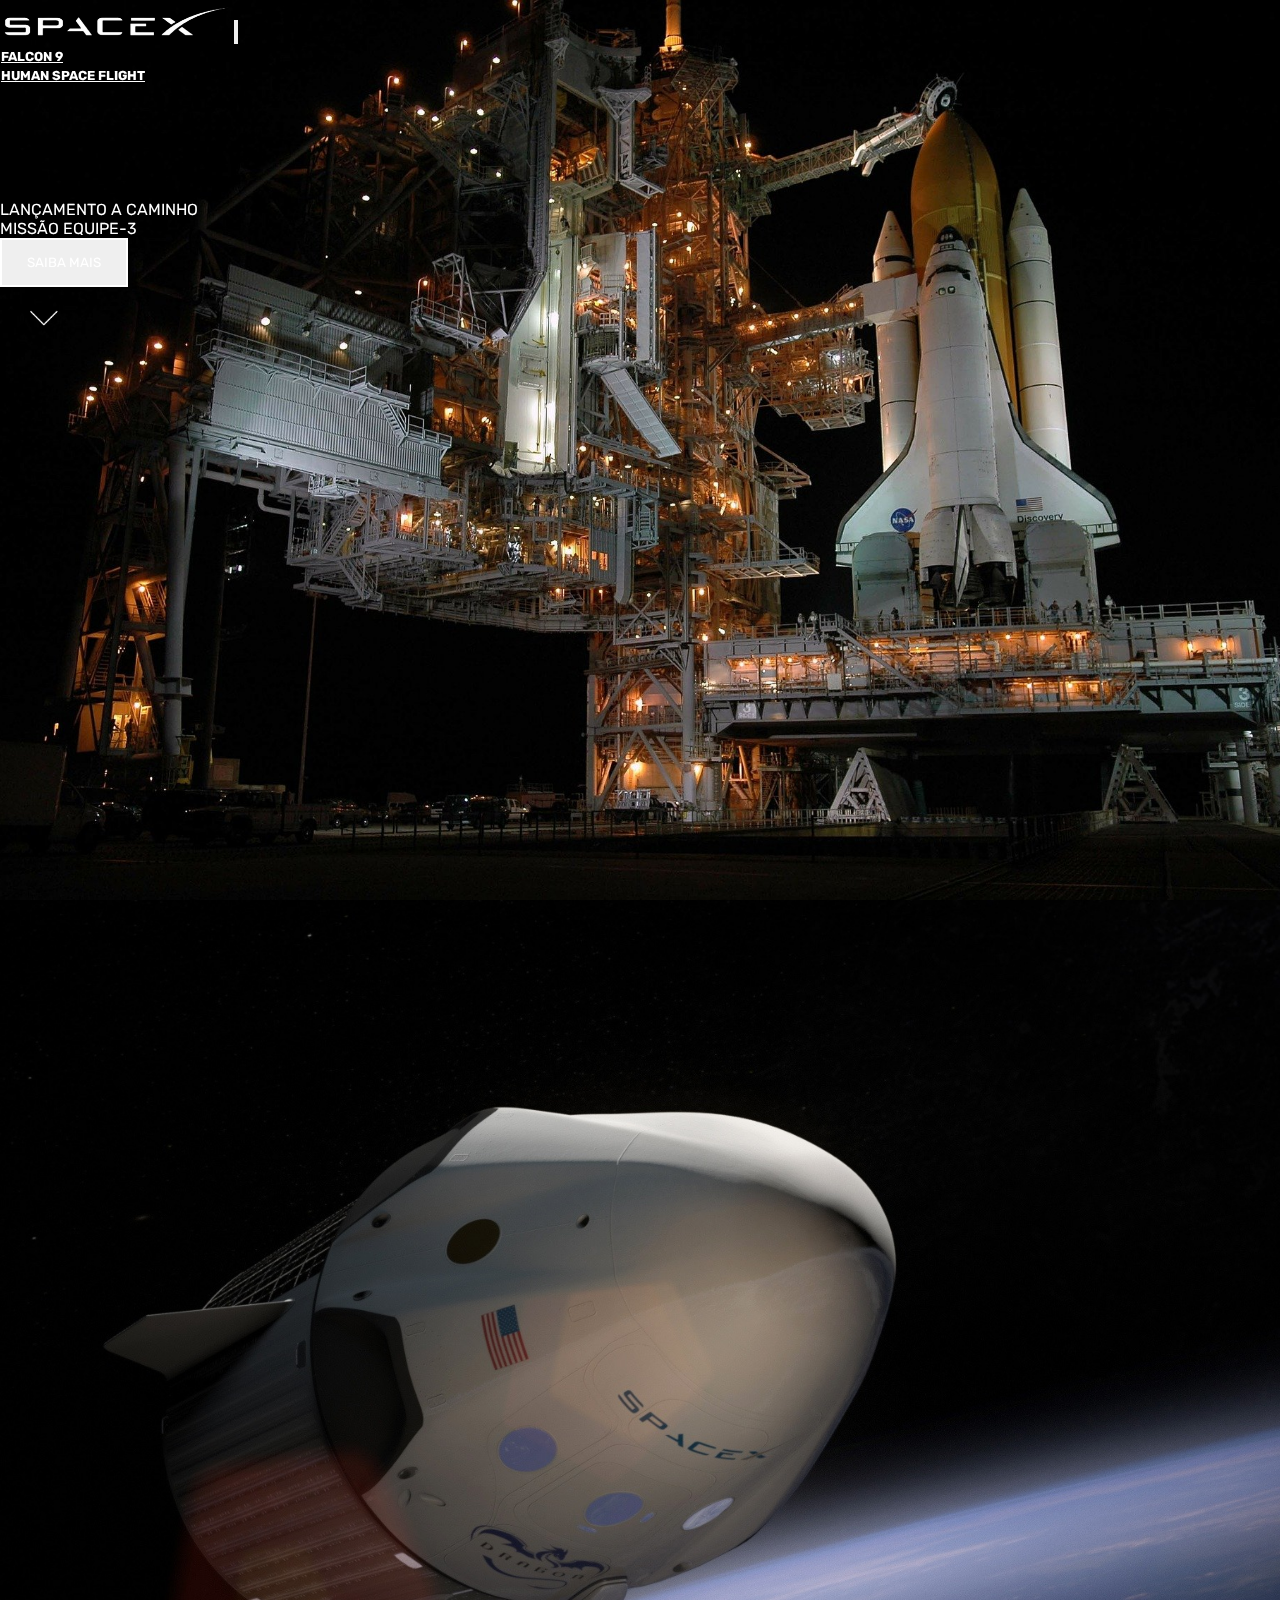
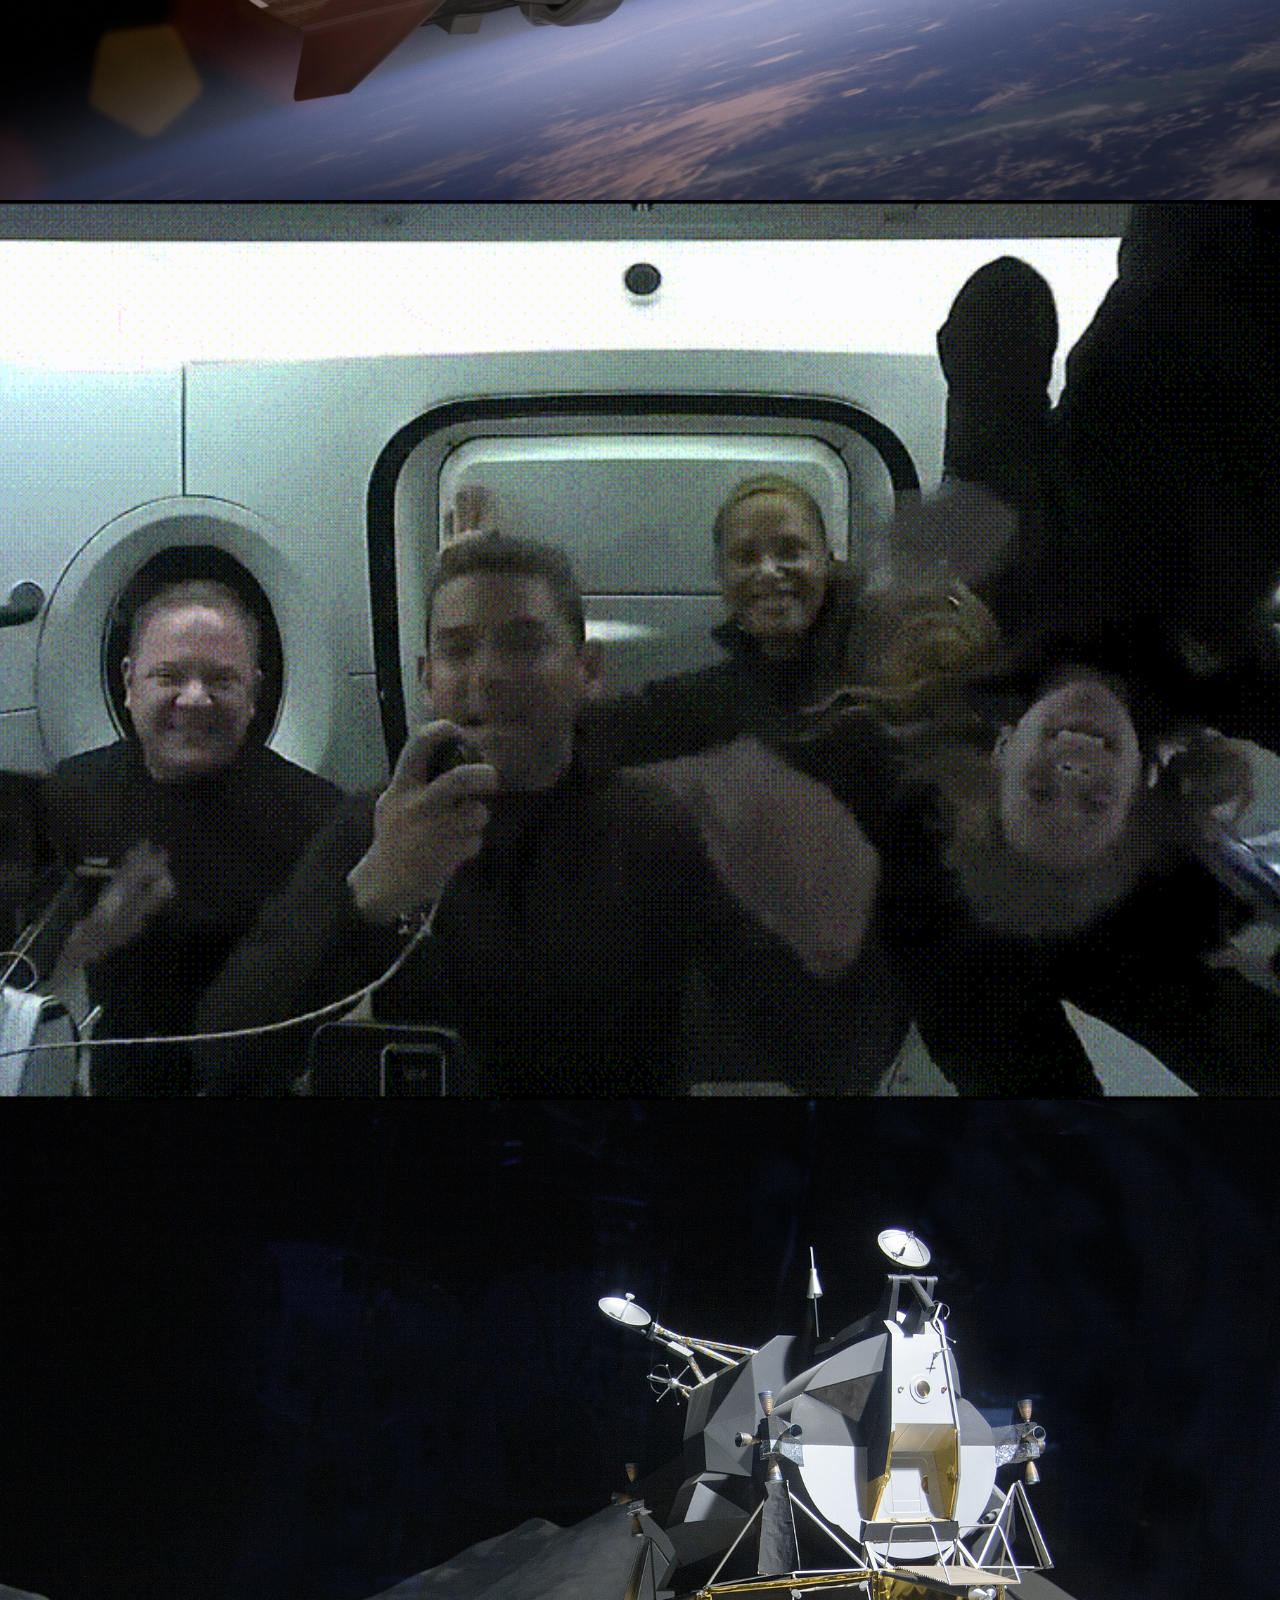
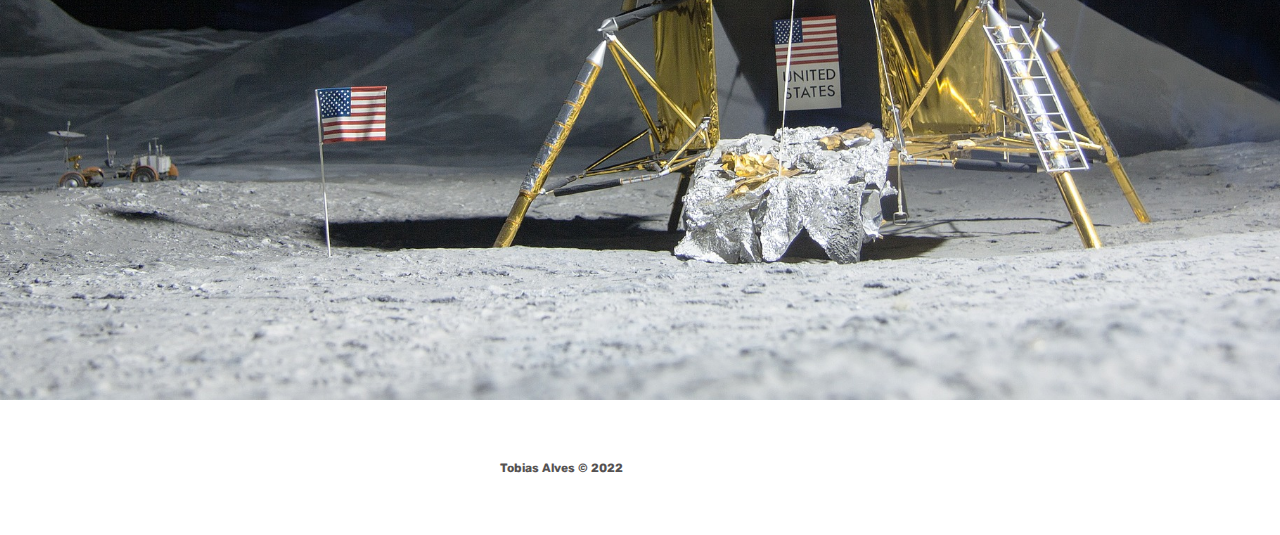
==== commit 8c7a8566: "up" ====
--- a/index.html
+++ b/index.html
@@ -13,11 +13,8 @@
       integrity="sha384-1BmE4kWBq78iYhFldvKuhfTAU6auU8tT94WrHftjDbrCEXSU1oBoqyl2QvZ6jIW3"
       crossorigin="anonymous"
     />
-    <link
-      rel="shortcut icon"
-      href="img/home/spacex (1).png"
-      type="image/x-icon"
-    />
+   <link rel="shortcut icon" href="img/spacex.png" type="image/x-icon">
+   
     <link rel="stylesheet" href="css/styles/style.css" />
     <title>SpaceX</title>
   </head>
--- a/css/styles/style.css
+++ b/css/styles/style.css
@@ -5,6 +5,11 @@
   box-sizing: border-box;
   color: white;
   font-family: "Rubik", sans-serif;
+}
+
+*::selection {
+  background: white;
+  color: black;
 }
 
 section {
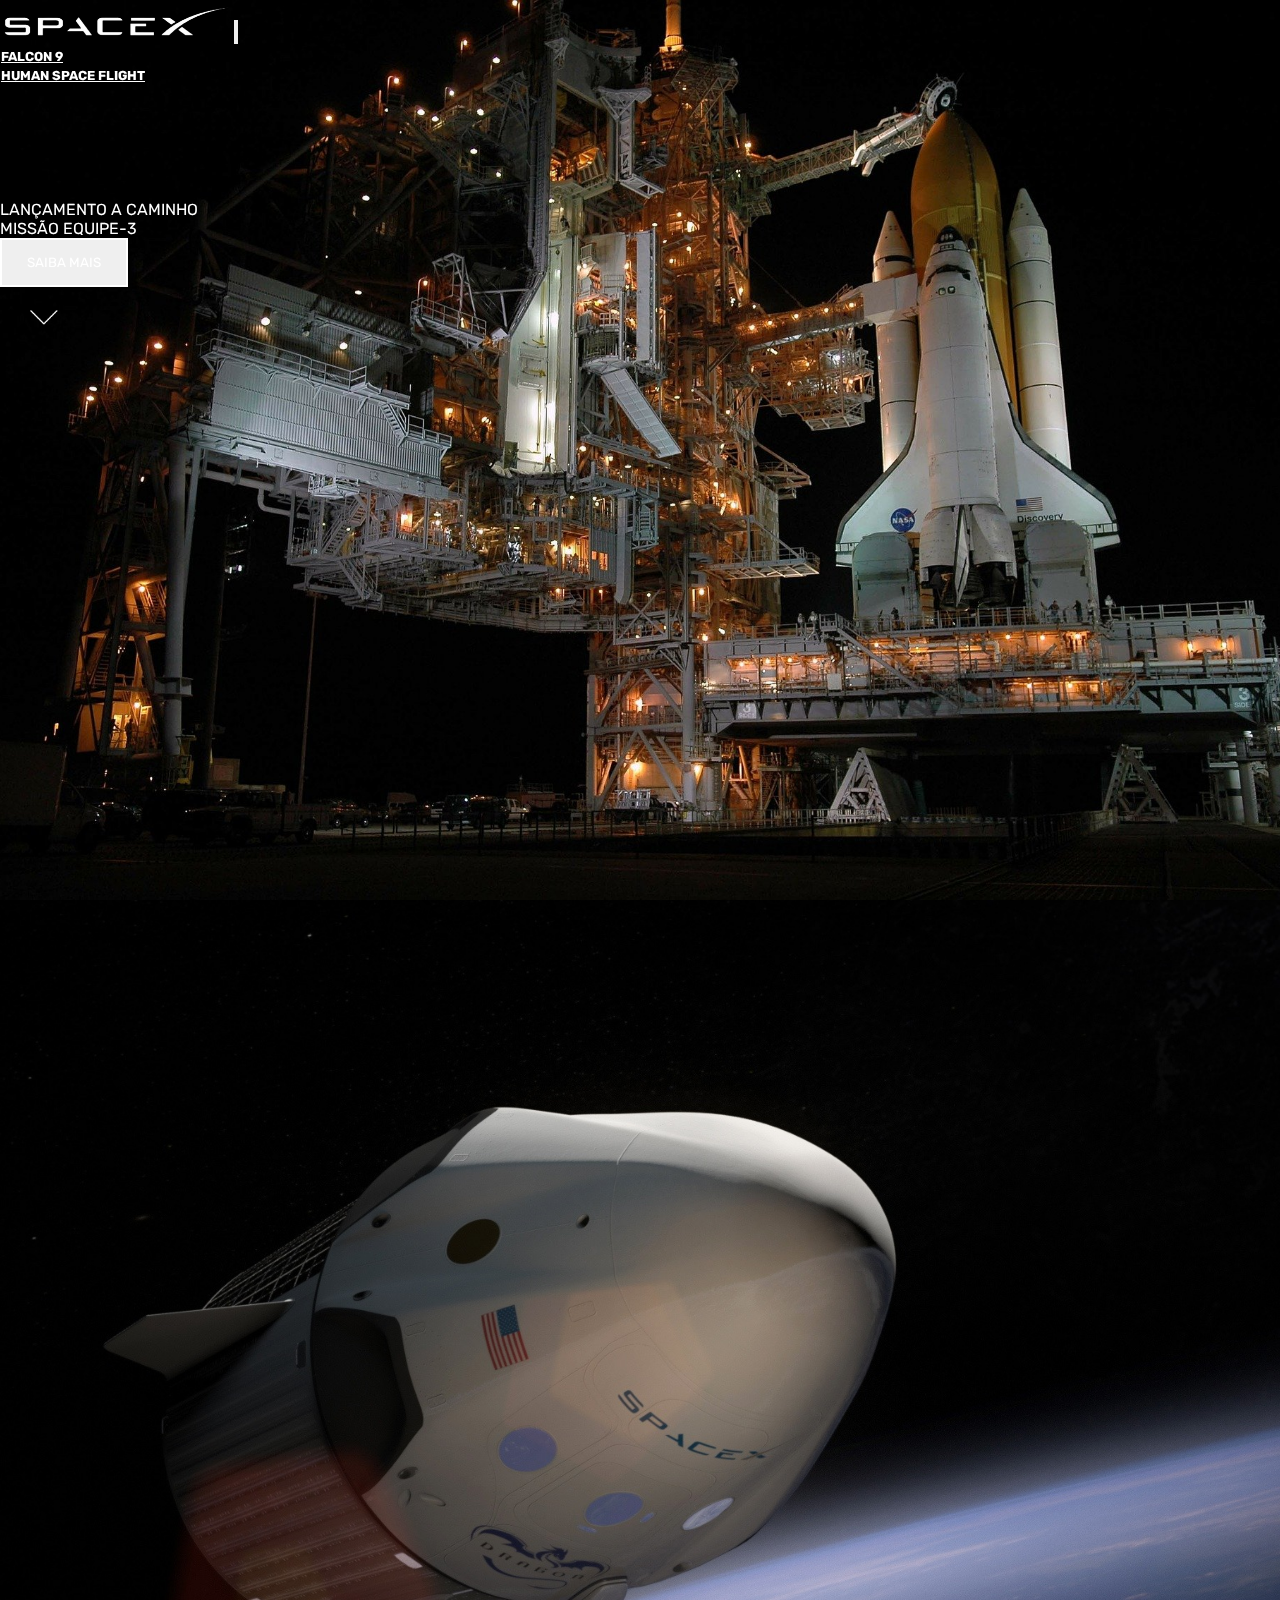
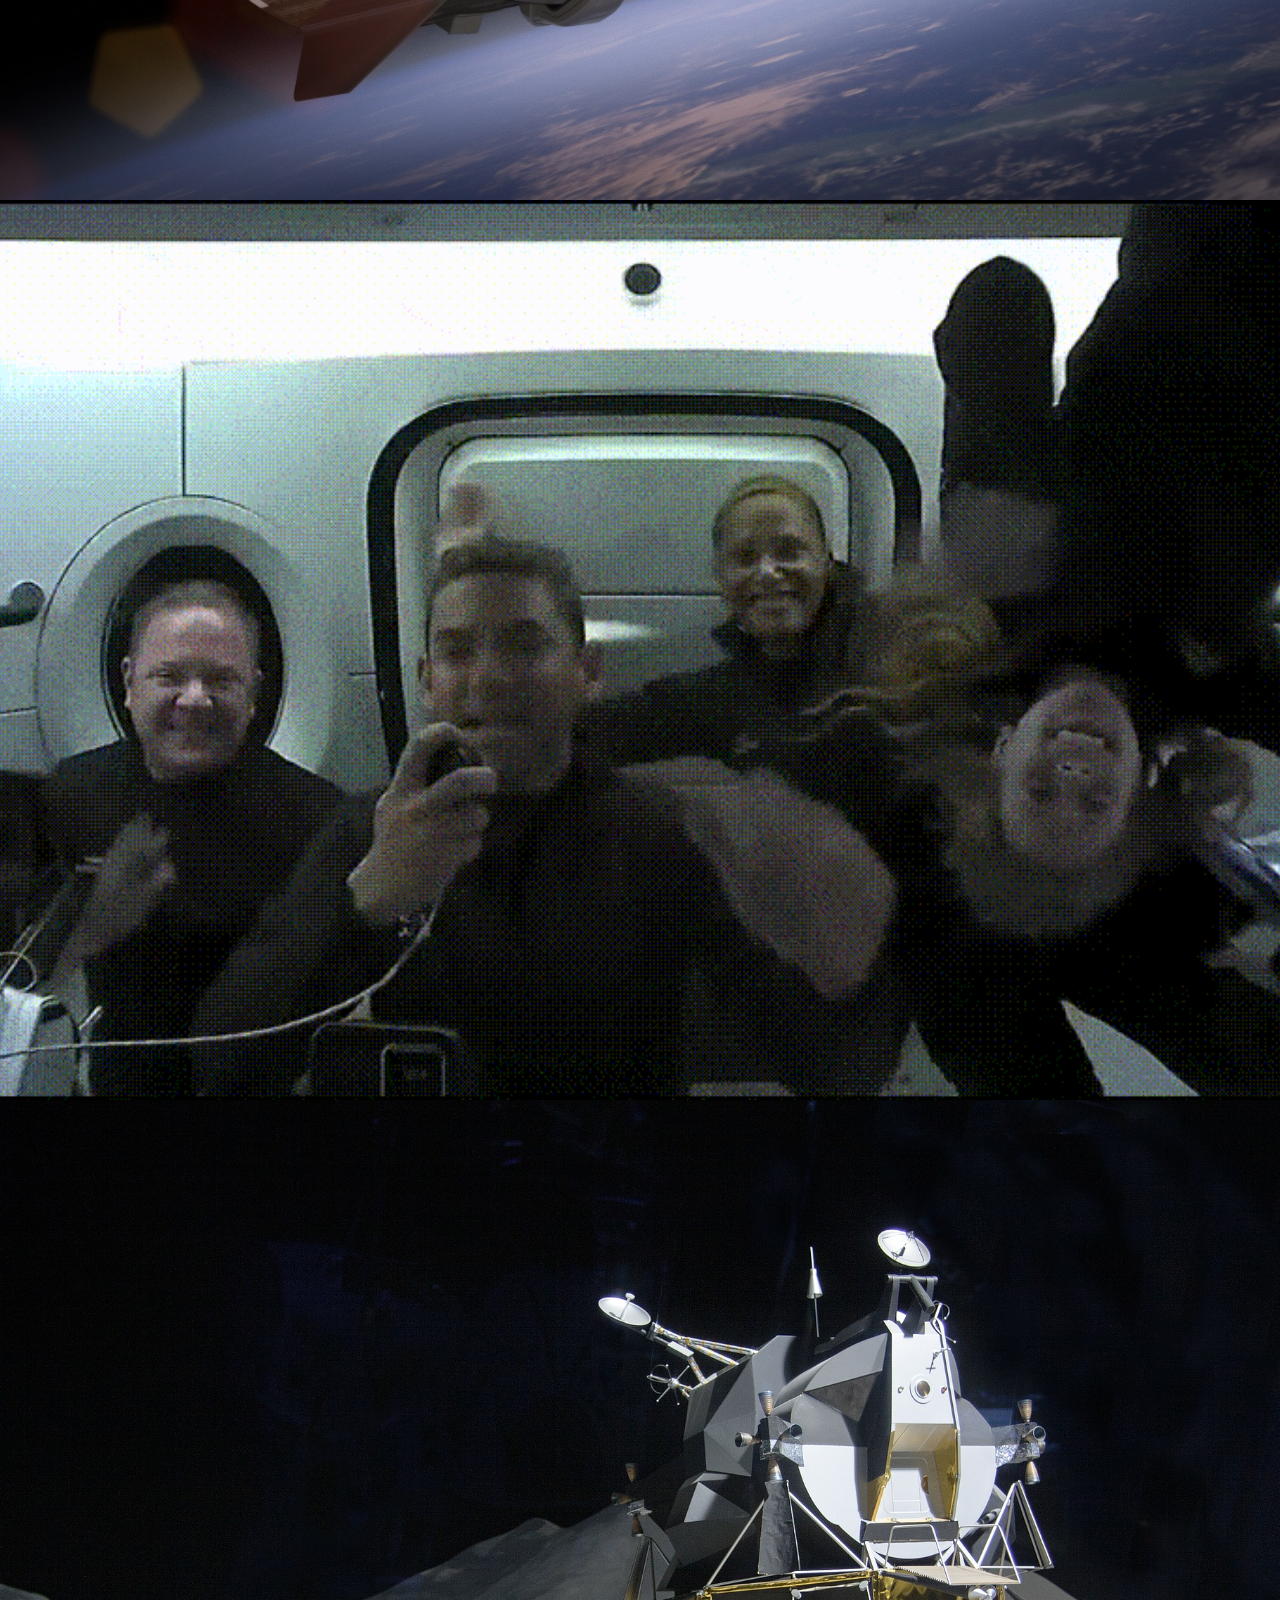
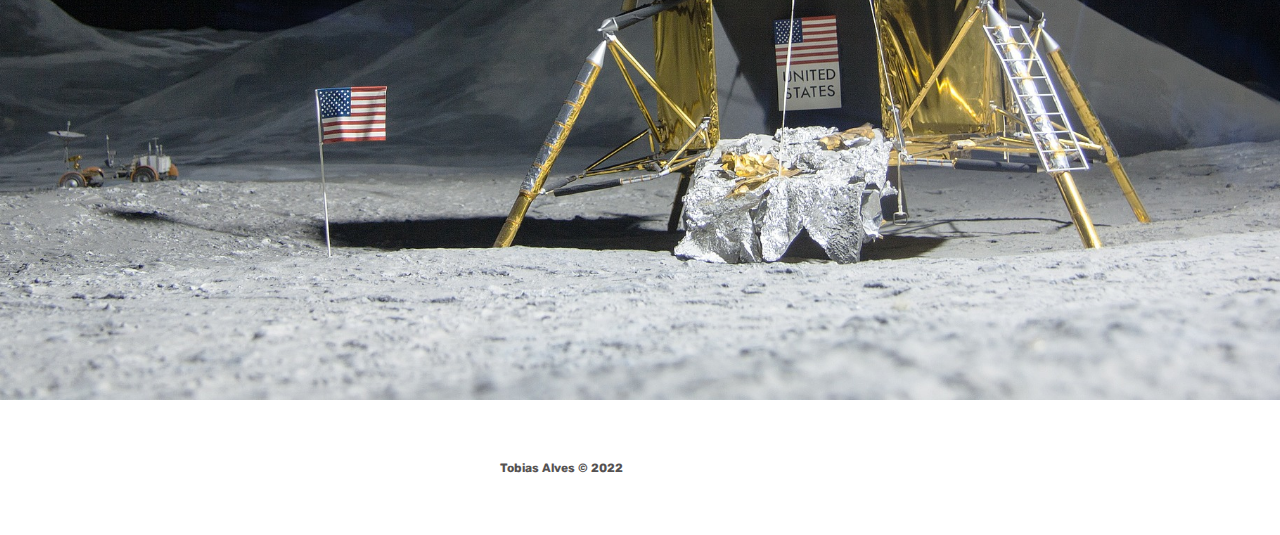
==== commit c37c7ac7: "Update index.html" ====
--- a/index.html
+++ b/index.html
@@ -43,13 +43,14 @@
               <p class="navbar-toggler-icon"></p>
             </button>
             <div class="collapse navbar-collapse" id="navbarNav">
-              <ul class="navbar-nav mt-4">
+              <ul class="navbar-nav d-flex mb-2 mb-lg-0">
                 <li class="nav-item me-2">
                   <a
                     class="nav-link active"
                     aria-current="page"
                     href="pages/falcon9.html"
                      >FALCON 9
+                    
                   </a>
                 </li>
                 <li class="nav-item">
